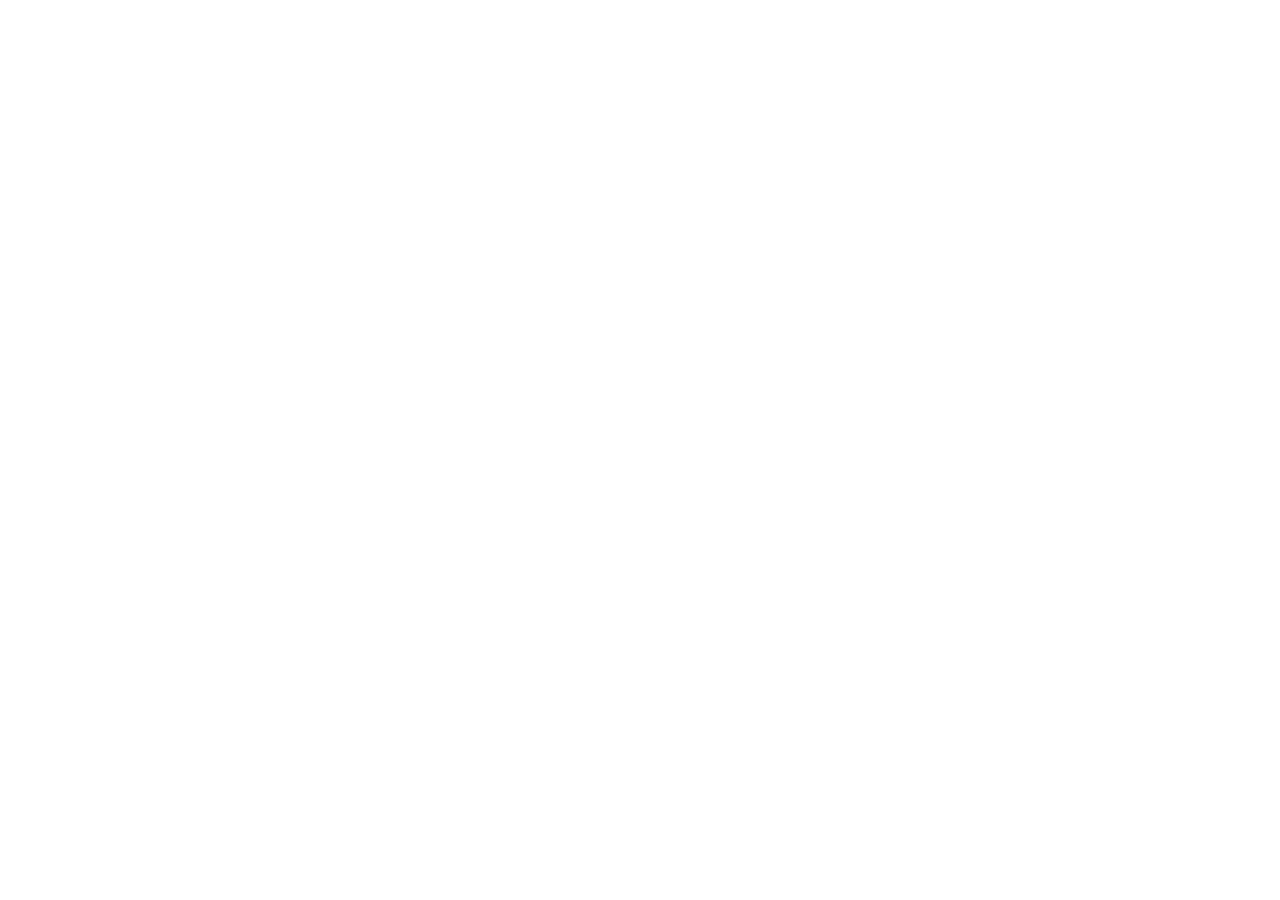
==== index.html @ 505f7a55 "Se agrego el index.html" ====
<!DOCTYPE html>
<html lang="en">
<head>
    <meta charset="UTF-8">
    <meta name="viewport" content="width=device-width, initial-scale=1.0">
    <title>Home</title>
    <link rel="stylesheet" href="./Styles/reset.css">
    <link rel="stylesheet" href="./Styles/main.css">
</head>
<body>
    
    <script src="./Scripts/main.js"></script>
</body>
</html>
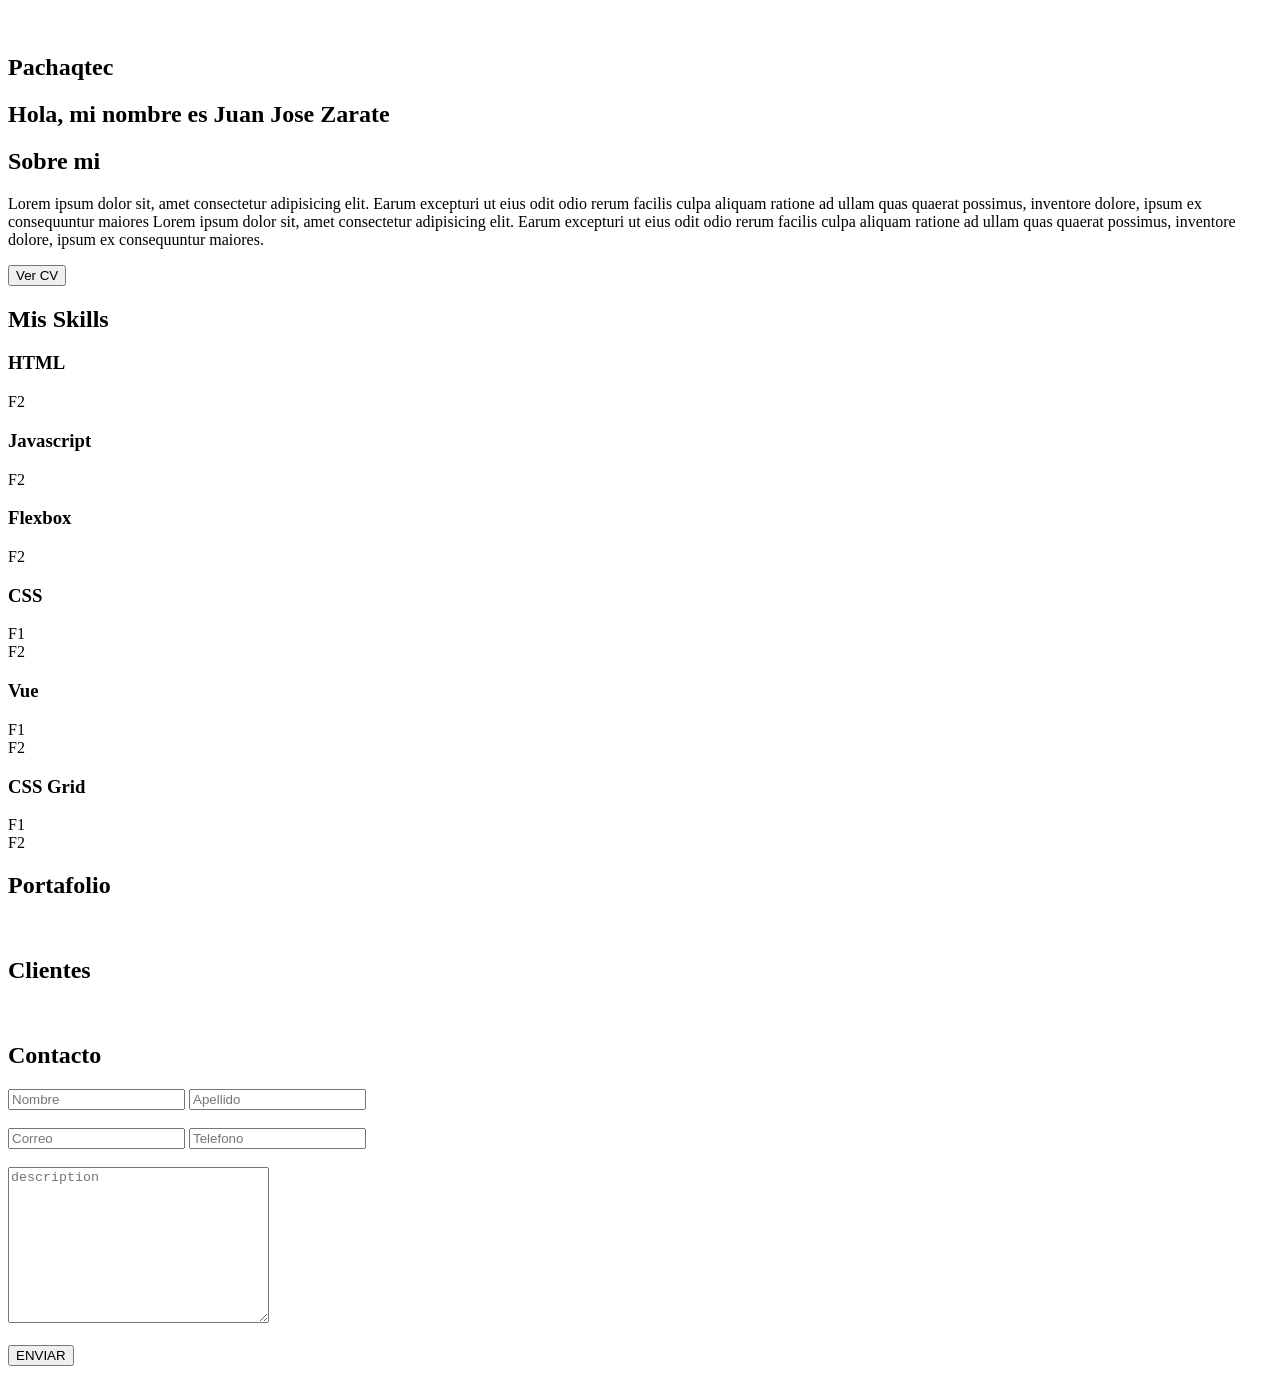
==== commit 6fcebfce: "html" ====
--- a/index.html
+++ b/index.html
@@ -3,11 +3,102 @@
 <head>
     <meta charset="UTF-8">
     <meta name="viewport" content="width=device-width, initial-scale=1.0">
-    <title>Home</title>
+    <title>Pacha proyecto 3</title>
     <link rel="stylesheet" href="./Styles/reset.css">
     <link rel="stylesheet" href="./Styles/main.css">
 </head>
+
 <body>
+    <main>
+        <section class="cabeza">
+            <figure><img src="./images/image 1.png" alt=""></figure>
+            <h1>Pachaqtec</h1>
+            <h2>Hola, mi nombre es Juan Jose Zarate</h2>
+        </section>
+        <section class="sobre_mi">
+            <h2>Sobre mi</h2>
+            <p>Lorem ipsum dolor sit, amet consectetur adipisicing elit. Earum excepturi ut eius odit odio rerum facilis culpa aliquam ratione ad ullam quas quaerat possimus, inventore dolore, ipsum ex consequuntur maiores Lorem ipsum dolor sit, amet consectetur adipisicing elit. Earum excepturi ut eius odit odio rerum facilis culpa aliquam ratione ad ullam quas quaerat possimus, inventore dolore, ipsum ex consequuntur maiores.</p>
+            <button><a href="#"></a>Ver CV</button>
+        </section>
+        <Section class="mis_skills">
+            <h2>Mis Skills</h2>
+            <div class="skills_a">
+                <div>
+                    <h3>HTML</h3>
+                    <div class="blanco"></div>
+                        <div class="celeste">F2</div>
+                </div>
+                <div>
+                    <h3>Javascript</h3>
+                    <div class="blanco"></div>
+                        <div class="celeste">F2</div>
+                </div>
+                <div>
+                    <h3>Flexbox</h3>
+                    <div class="blanco"></div>
+                        <div class="celeste">F2</div>
+                </div>
+            </div>
+            <div class="skills_b">
+                <div>
+                    <h3>CSS</h3>
+                    <div class="blanco">F1</div>
+                        <div class="celeste">F2</div>
+                </div>
+                <div>
+                    <h3>Vue</h3>
+                    <div class="blanco">F1</div>
+                        <div class="celeste">F2</div>
+                </div>
+                <div>
+                    <h3>CSS Grid</h3>
+                    <div class="blanco">F1</div>
+                        <div class="celeste">F2</div>
+                </div>
+            </div>
+        </Section>
+        <section class="portafolio">
+            <h2>Portafolio</h2>
+            <div class="Portafolio">
+                <img src="./images/image port. 1.png" alt="">
+                <img src="./images/image port. 2.png" alt="">
+                <img src="./images/image port. 3.png" alt="">
+                <img src="./images/image port. 4.png" alt="">
+                <img src="./images/image port. 5.png" alt="">
+                <img src="./images/image port. 6.png" alt="">
+                <img src="./images/image port. 7.png" alt="">
+                <img src="./images/image port. 8.png" alt="">
+            </div>
+        </section>
+        <section>
+            <h2>Clientes</h2>
+            <div class="Clientes">
+                <img src="./images/image clie 1.png" alt="">
+                <img src="./images/image clie 2.png" alt="">
+                <img src="./images/image clie 3.png" alt="">
+                <img src="./images/image clie 4.png" alt="">
+            </div>
+        </section>
+        <section>
+            <h2>Contacto</h2>
+            <form action="contacto.php" method="GET">
+                <input type="name" type="text" placeholder="Nombre">
+                <input type="lastname" type="text" placeholder="Apellido">
+                <br>
+                <br>
+                <input type="email" type="text" placeholder="Correo">
+                <input type="number" type="number" placeholder="Telefono">
+                <br>
+                <br>
+                <textarea name="description" id="" cols="30" rows="10" placeholder="description"></textarea>
+                <br>
+                <br>
+                <button type="submit">ENVIAR</button>
+
+            </form>
+
+        </section>
+    </main>
     
     <script src="./Scripts/main.js"></script>
 </body>
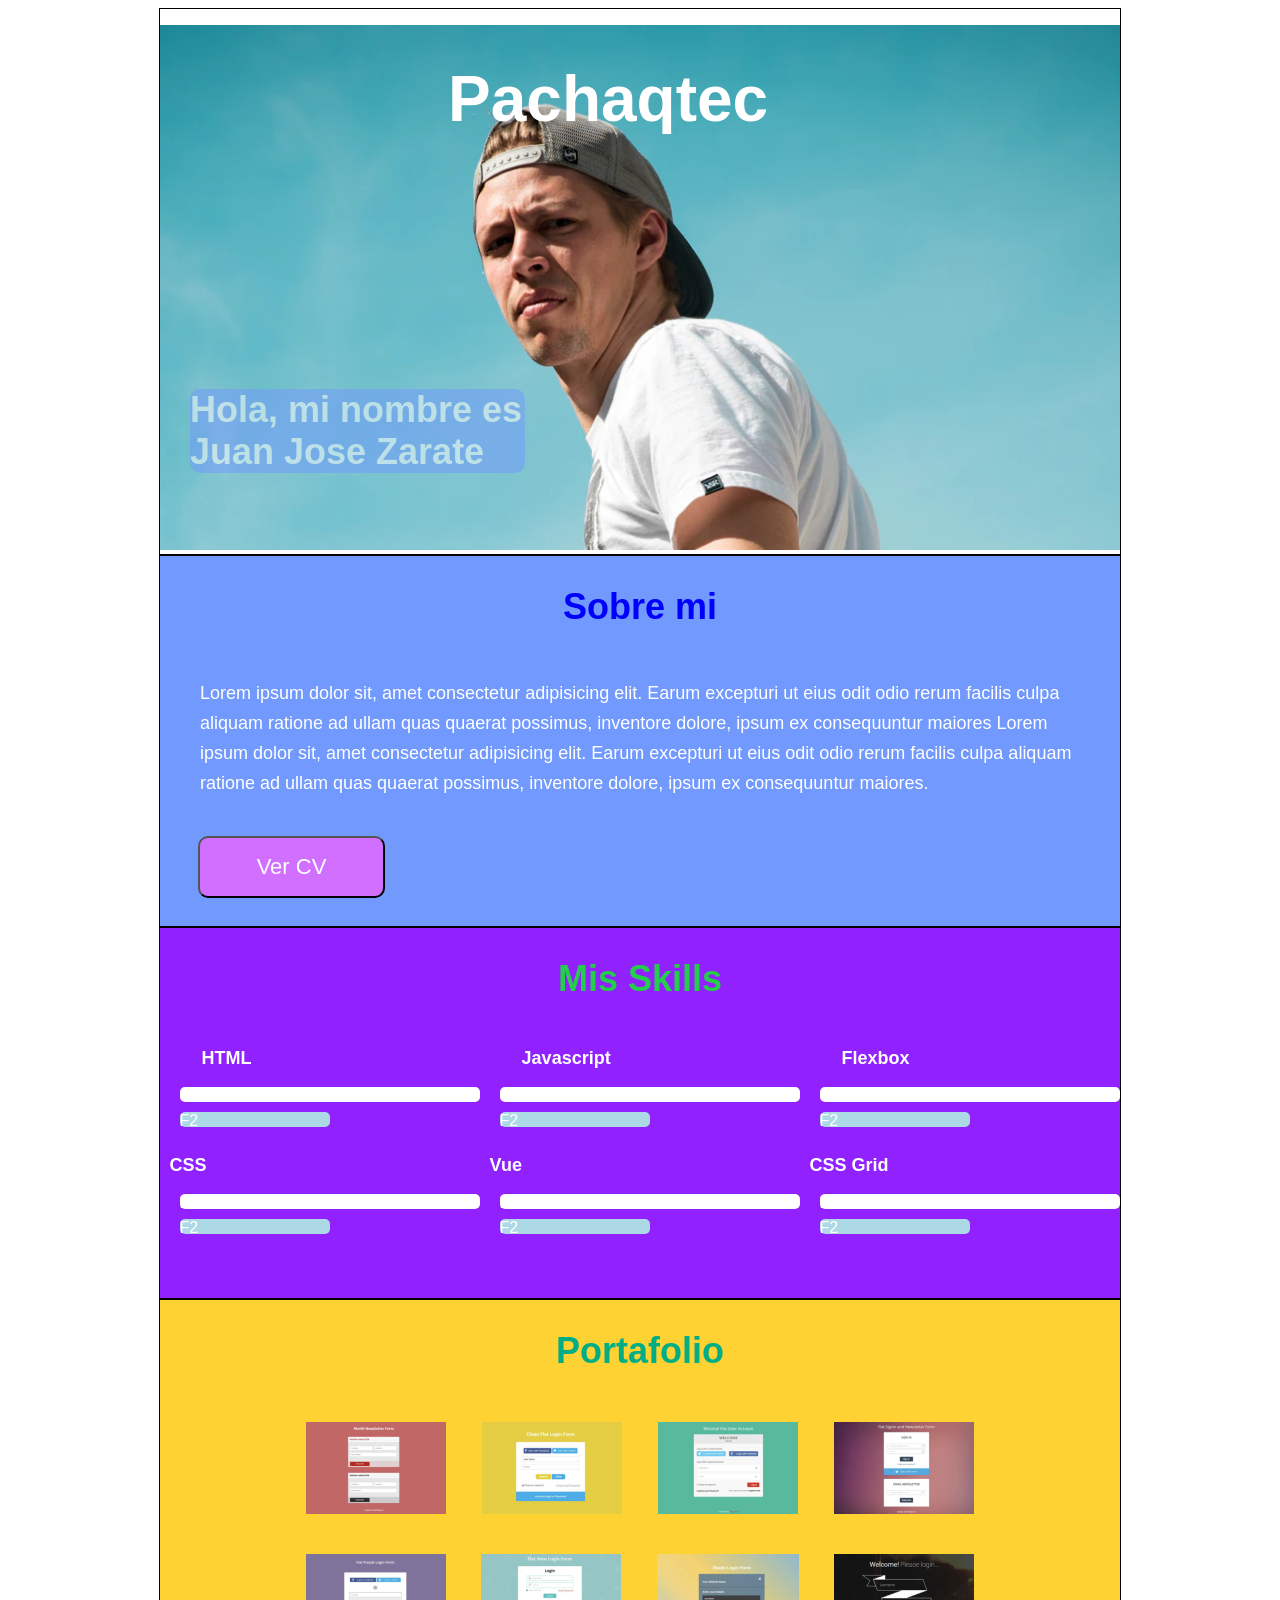
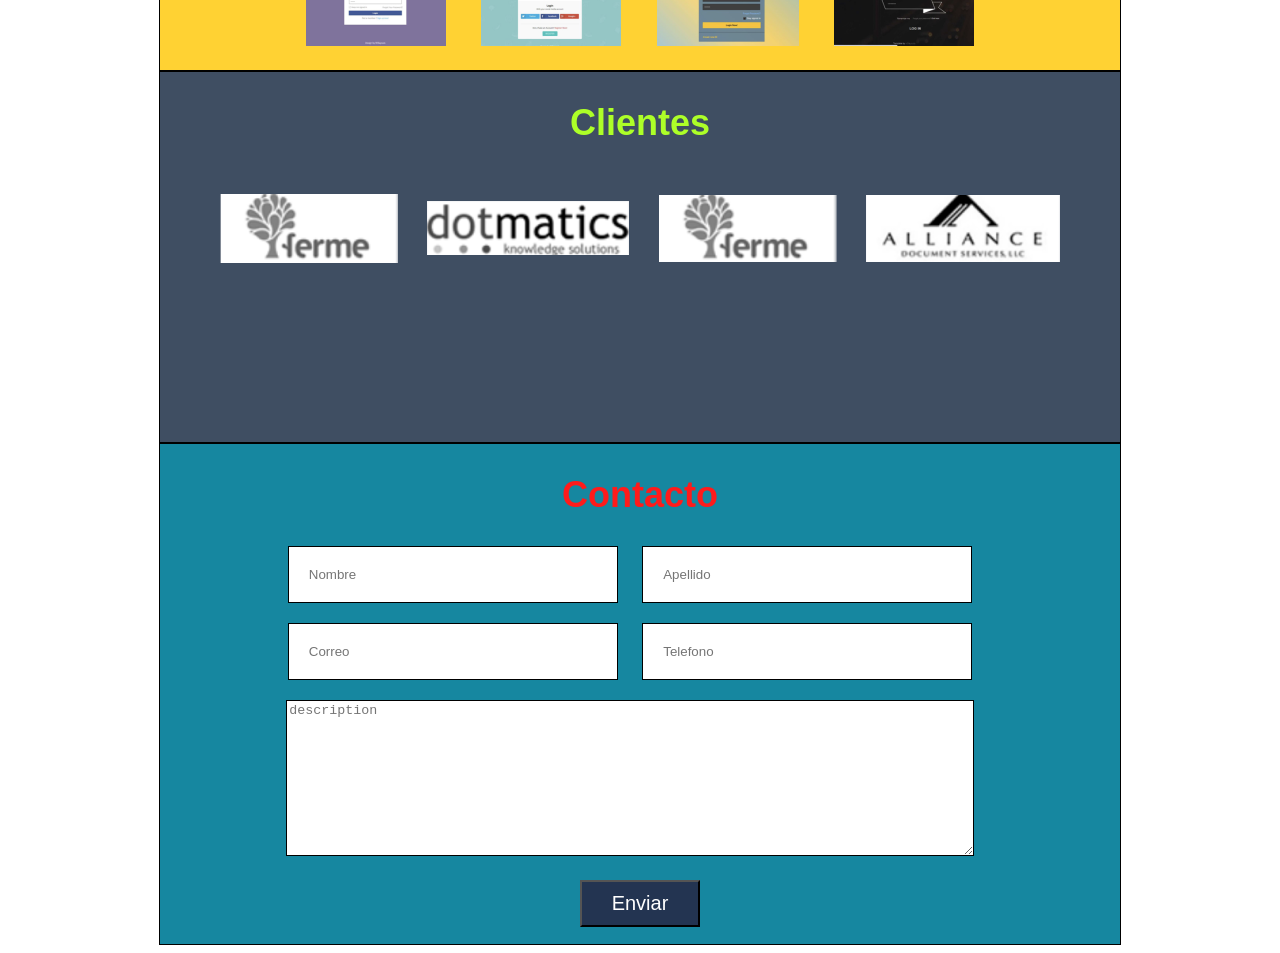
==== commit 6e1bed0a: "html nuevo" ====
--- a/index.html
+++ b/index.html
@@ -10,12 +10,12 @@
 
 <body>
     <main>
-        <section class="cabeza">
+        <section class="head">
             <figure><img src="./images/image 1.png" alt=""></figure>
             <h1>Pachaqtec</h1>
             <h2>Hola, mi nombre es Juan Jose Zarate</h2>
         </section>
-        <section class="sobre_mi">
+        <section class="about_me">
             <h2>Sobre mi</h2>
             <p>Lorem ipsum dolor sit, amet consectetur adipisicing elit. Earum excepturi ut eius odit odio rerum facilis culpa aliquam ratione ad ullam quas quaerat possimus, inventore dolore, ipsum ex consequuntur maiores Lorem ipsum dolor sit, amet consectetur adipisicing elit. Earum excepturi ut eius odit odio rerum facilis culpa aliquam ratione ad ullam quas quaerat possimus, inventore dolore, ipsum ex consequuntur maiores.</p>
             <button><a href="#"></a>Ver CV</button>
@@ -59,18 +59,20 @@
         </Section>
         <section class="portafolio">
             <h2>Portafolio</h2>
-            <div class="Portafolio">
+            <div class="Portafolio-a">
                 <img src="./images/image port. 1.png" alt="">
                 <img src="./images/image port. 2.png" alt="">
                 <img src="./images/image port. 3.png" alt="">
                 <img src="./images/image port. 4.png" alt="">
+            </div>
+            <div class="portafolio-b">
                 <img src="./images/image port. 5.png" alt="">
                 <img src="./images/image port. 6.png" alt="">
                 <img src="./images/image port. 7.png" alt="">
                 <img src="./images/image port. 8.png" alt="">
             </div>
         </section>
-        <section>
+        <section class="clientes">
             <h2>Clientes</h2>
             <div class="Clientes">
                 <img src="./images/image clie 1.png" alt="">
@@ -79,22 +81,22 @@
                 <img src="./images/image clie 4.png" alt="">
             </div>
         </section>
-        <section>
+        <section class="contacto">
             <h2>Contacto</h2>
             <form action="contacto.php" method="GET">
-                <input type="name" type="text" placeholder="Nombre">
-                <input type="lastname" type="text" placeholder="Apellido">
-                <br>
-                <br>
-                <input type="email" type="text" placeholder="Correo">
-                <input type="number" type="number" placeholder="Telefono">
-                <br>
-                <br>
-                <textarea name="description" id="" cols="30" rows="10" placeholder="description"></textarea>
-                <br>
-                <br>
-                <button type="submit">ENVIAR</button>
-
+                <div>
+                    <input name="name" type="text" placeholder="Nombre">
+                    <input name="lastname" type="text" placeholder="Apellido">
+                </div>
+                <div>  
+                    <input name="email" type="text" placeholder="Correo">
+                    <input name="tel" type="number" placeholder="Telefono">
+                </div>
+                <div>
+                    <textarea name="description" id="" cols="30" rows="10" placeholder="description"></textarea>
+                    <br>
+                </div>
+                <button class="button-enviar" type="submit">Enviar</button>
             </form>
 
         </section>
--- a/Styles/main.css
+++ b/Styles/main.css
@@ -0,0 +1,248 @@
+/*
+GLOBAL
+*/
+
+section {
+    position: relative;
+    width: 960px;
+    height: 545px;
+    margin: auto;
+    border: 1px solid black;
+    /*text-align: center;*/
+    padding: auto;
+    font-family: Arial, Helvetica, sans-serif;
+}
+
+/*
+Variables
+*/
+
+:root {
+
+}
+
+
+/*
+section class="head"
+*/
+
+.head img {
+    position: absolute;
+    left: 0px;
+}
+
+.head h1 {
+    position: absolute;
+    font-size: 64px;
+    top: 0px;
+    left: 30%;
+    color: white;
+}
+
+.head h2 {
+    position: absolute;
+    font-size: 36px;
+    width: 335px;
+    top: 350px;
+    left: 30px;
+    color: white;
+    background-color: #7299fe;
+    opacity: 0.5;
+    border-radius: 10px;
+}
+
+/*
+section class="about_me"
+*/
+
+.about_me {
+    background-color: #7299FE;
+    height: 370px;
+}
+
+.about_me h2 {
+    color: blue;
+    font-size: 36px;
+    text-align: center;
+}
+
+.about_me p {
+    position: relative;
+    font-size: 18px;
+    color: white;
+    margin-right: 20px;
+    margin-left: 20px;
+    line-height: 30px;padding: 20px;
+}
+
+.about_me button {
+    font-size: 22px;
+    background-color: #d16fff;
+    color: white;
+    border-radius: 10px;
+    
+    position: relative;
+    width: 187px;
+    height: 62px;
+    left: 38px;
+}
+
+/*
+section class="mis_skills"
+*/
+
+.mis_skills {
+    background-color: #9122FF;
+    height: 370px;
+}
+
+.mis_skills .skills_a {
+    width: 80%;
+    display: flex;
+    justify-content: space-between;
+    color: white;
+    margin-left: 1%;
+}
+
+.mis_skills .skills_b {
+    width: 80%;
+    display: flex;
+    justify-content: space-between;
+    color: white;
+    margin-left: 1%;
+}
+
+.mis_skills h2 {
+    color: #26CC4B;
+    font-size: 36px;
+    text-align: center;
+}
+
+.skills_a h3 {
+    font-size: 18px;
+    color: white;
+    display: block;
+    margin-left: 10%;
+}
+
+.skills_a .blanco {
+    background-color: white;
+    width: 300px;
+    height: 15px;
+    border-radius: 5px;
+    margin: 10px;
+}
+
+.skills_a .celeste {
+    background-color: lightblue;
+    width: 150px;
+    height: 15px;
+    border-radius: 5px;
+    margin: 10px;
+}
+
+.skills_b h3 {
+    font-size: 18px;
+    color: white;
+    display: block; 
+}
+
+.skills_b .blanco {
+    background-color: white;
+    width: 300px;
+    height: 15px;
+    border-radius: 5px;
+    margin: 10px;
+}
+
+.skills_b .celeste {
+    background-color: lightblue;
+    width: 150px;
+    height: 15px;
+    border-radius: 5px;
+    margin: 10px;
+}
+
+/*
+section class="portafolio"
+*/
+
+.portafolio {
+    background-color: #FFD233;
+    height: 370px;
+}
+
+.portafolio h2 {
+    color: #00AD84;
+    font-size: 36px;
+    text-align: center;
+}
+
+.portafolio div {
+    display: flex;
+    padding: 20px;
+    justify-content: space-evenly;
+    margin-left: 90px;
+    margin-right: 90px;
+}
+
+/*
+section class="clientes"
+*/
+
+.clientes {
+    background-color: #3F4E62;
+    height: 370px;
+}
+
+.clientes h2 {
+    color: #ADFF28;
+    font-size: 36px;
+    text-align: center;
+}
+
+.clientes div {
+    display: flex;
+    padding: 20px;
+    justify-content: space-between;
+    margin-left: 40px;
+    margin-right: 40px;
+    align-items: center;
+}
+
+.contacto {
+    background-color: #1687A0;
+    height: 500px;
+    text-align: center;
+}
+
+.contacto h2 {
+    color: #FF1B1B;
+    font-size: 36px;
+    text-align: center;
+}
+
+.contacto input{
+    padding: 20px;
+    width: 30%;
+    border: 1px solid black;
+    margin-bottom: 20px;
+    margin-right: 20px;
+    
+}
+
+.contacto textarea{
+    width: 71%;
+    border: 1px solid black;
+    margin-bottom: 20px;
+    margin-right: 20px;
+}
+
+.button-enviar {
+    text-decoration: none;
+    margin-left: auto;
+    padding: 10px 30px 10px 30px;
+    font-size: 20px;
+    color: white;
+    background-color: #233451;
+}
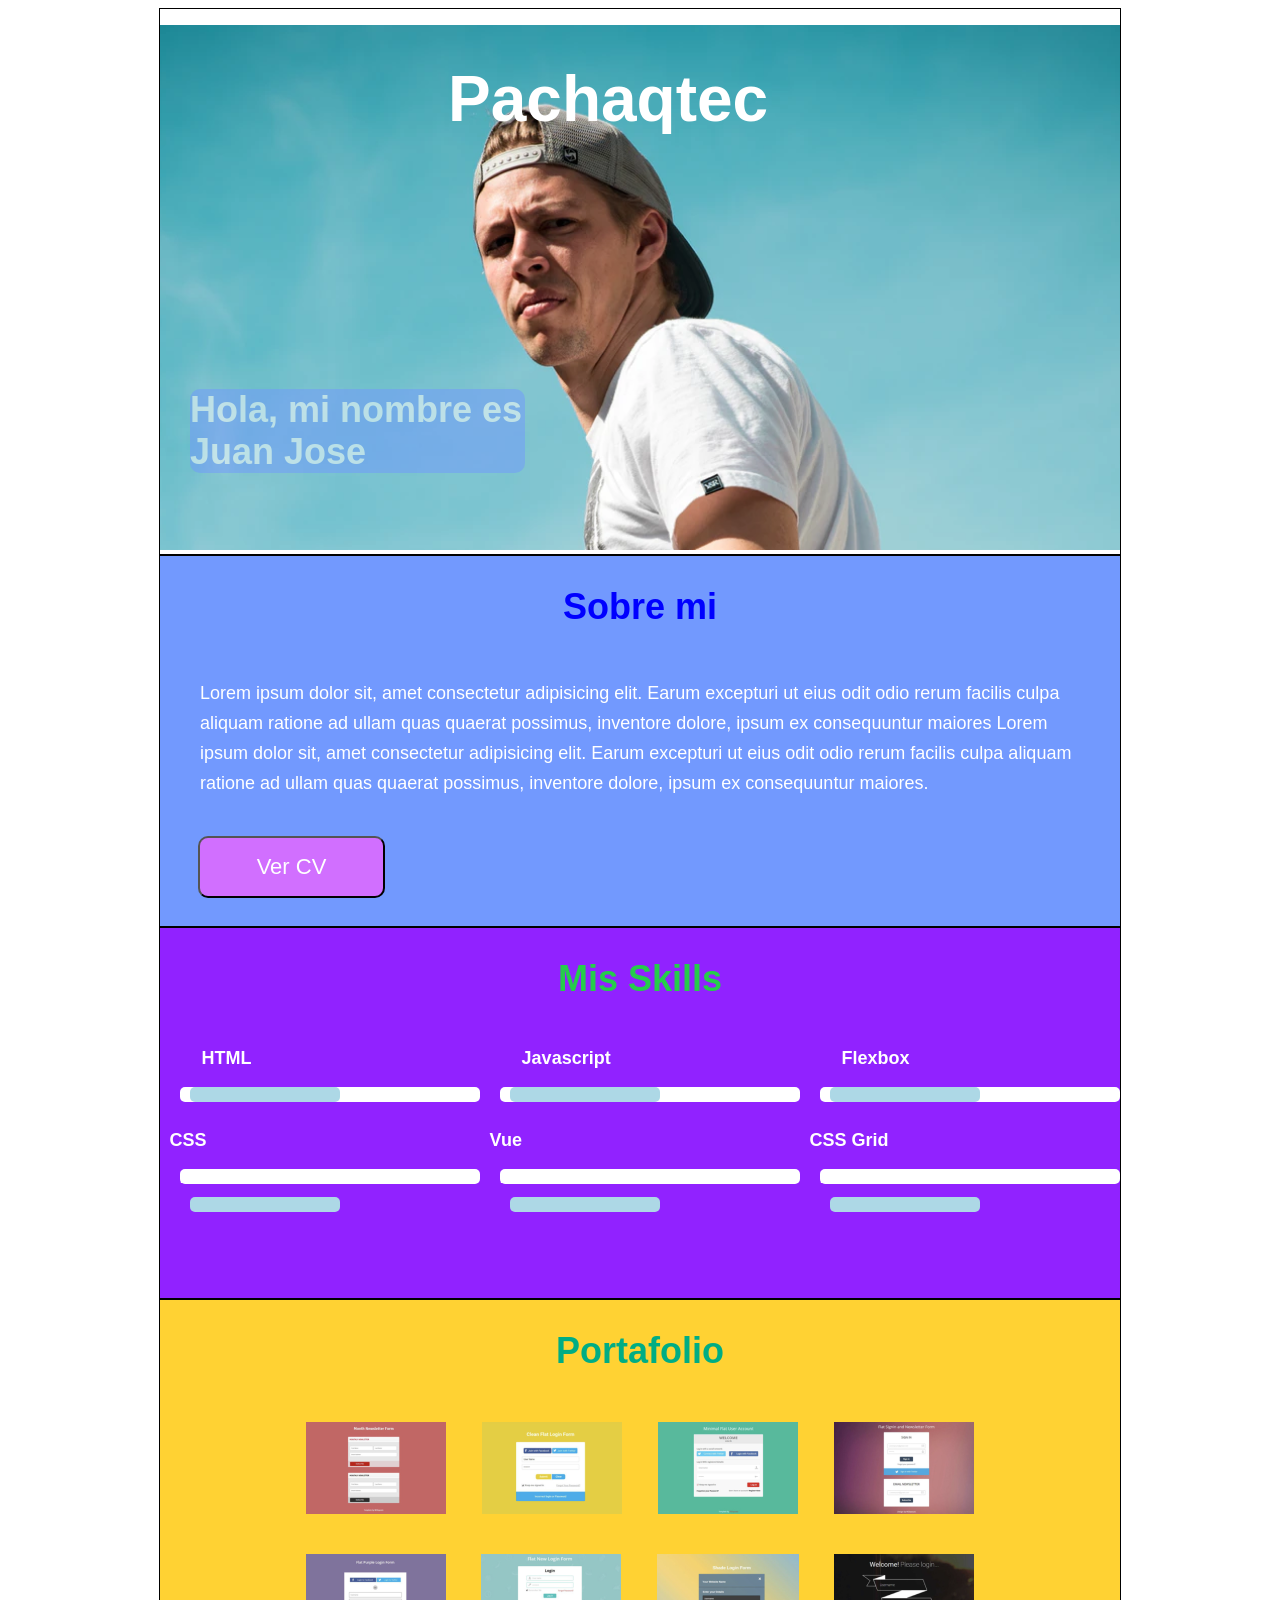
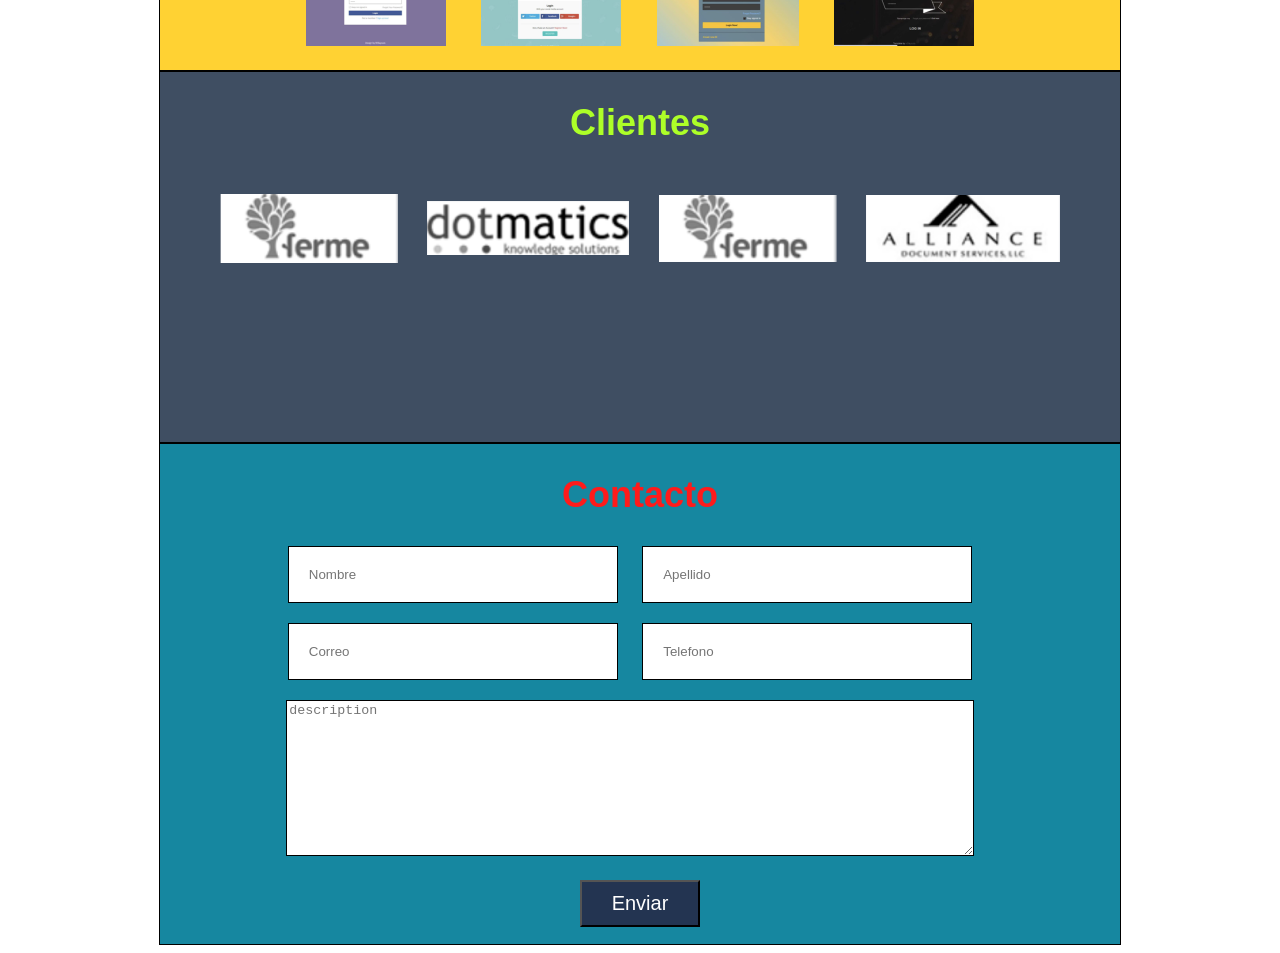
==== commit cb9243b0: "css" ====
--- a/index.html
+++ b/index.html
@@ -13,7 +13,7 @@
         <section class="head">
             <figure><img src="./images/image 1.png" alt=""></figure>
             <h1>Pachaqtec</h1>
-            <h2>Hola, mi nombre es Juan Jose Zarate</h2>
+            <h2>Hola, mi nombre es Juan Jose</h2>
         </section>
         <section class="about_me">
             <h2>Sobre mi</h2>
@@ -22,38 +22,46 @@
         </section>
         <Section class="mis_skills">
             <h2>Mis Skills</h2>
-            <div class="skills_a">
-                <div>
-                    <h3>HTML</h3>
-                    <div class="blanco"></div>
-                        <div class="celeste">F2</div>
+            <div class="skills">
+                <div class="skills_a">
+                    <div>
+                        <h3>HTML</h3>
+                        <div class="blanco">
+                            <div class="celeste"></div>
+                        </div>
+                    </div>
+                    <div>
+                        <h3>Javascript</h3>
+                        <div class="blanco">
+                            <div class="celeste"></div>
+                        </div>
+                    </div>
+                    <div>
+                        <h3>Flexbox</h3>
+                        <div class="blanco">
+                            <div class="celeste"></div>
+                        </div>
+                    </div>
                 </div>
-                <div>
-                    <h3>Javascript</h3>
-                    <div class="blanco"></div>
-                        <div class="celeste">F2</div>
-                </div>
-                <div>
-                    <h3>Flexbox</h3>
-                    <div class="blanco"></div>
-                        <div class="celeste">F2</div>
-                </div>
-            </div>
-            <div class="skills_b">
-                <div>
-                    <h3>CSS</h3>
-                    <div class="blanco">F1</div>
-                        <div class="celeste">F2</div>
-                </div>
-                <div>
-                    <h3>Vue</h3>
-                    <div class="blanco">F1</div>
-                        <div class="celeste">F2</div>
-                </div>
-                <div>
-                    <h3>CSS Grid</h3>
-                    <div class="blanco">F1</div>
-                        <div class="celeste">F2</div>
+                <div class="skills_b">
+                    <div>
+                        <h3>CSS</h3>
+                        <div class="blanco">F1
+                            <div class="celeste"></div>
+                        </div>
+                    </div>
+                    <div>
+                        <h3>Vue</h3>
+                        <div class="blanco">F1
+                            <div class="celeste"></div>
+                        </div> 
+                    </div>
+                    <div>
+                        <h3>CSS Grid</h3>
+                        <div class="blanco">F1
+                            <div class="celeste"></div>
+                        </div>
+                    </div>
                 </div>
             </div>
         </Section>
